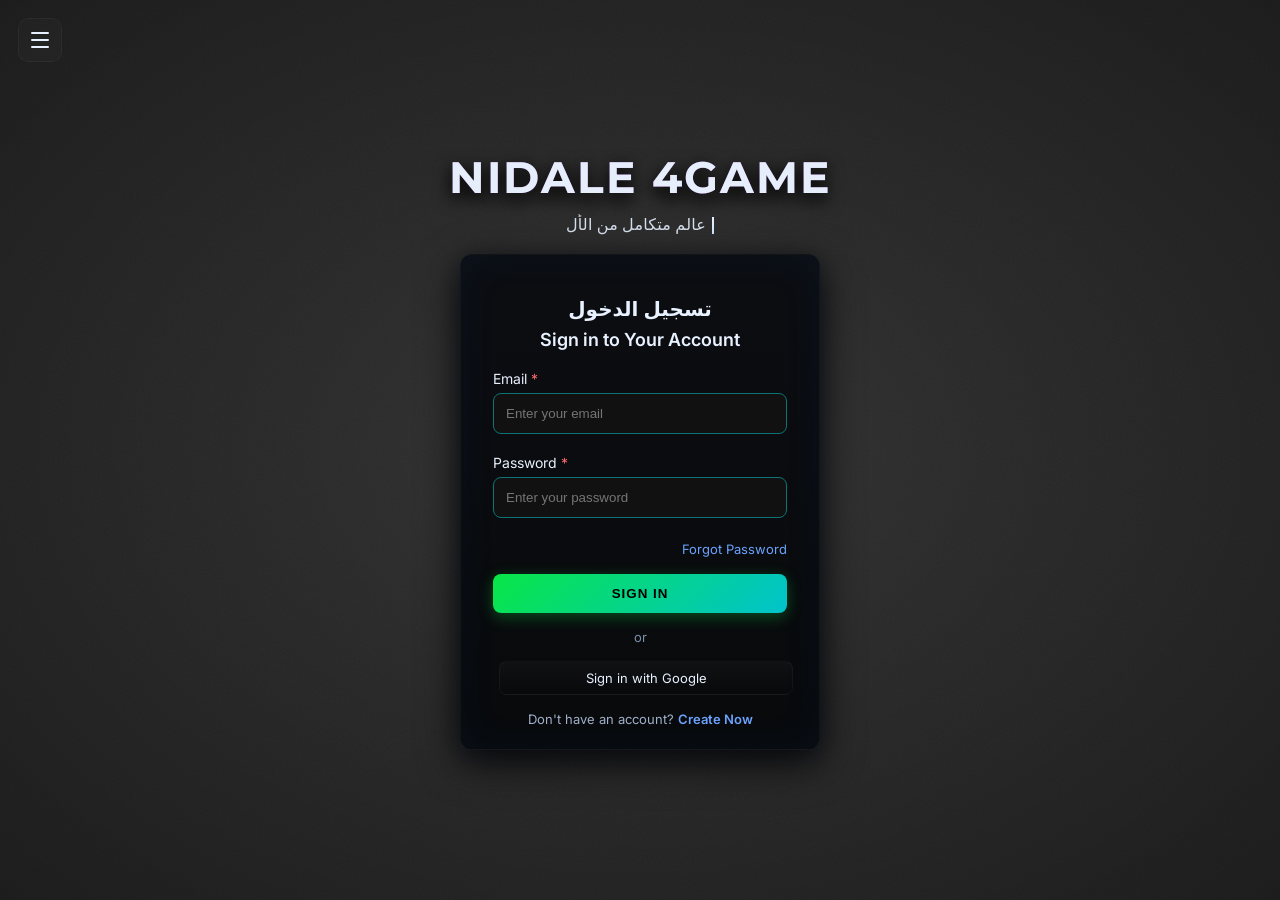
==== login.html @ a0a5f076 "Add files via upload" ====
<!DOCTYPE html>
<html lang="ar">
<head>
<meta charset="UTF-8">
<meta name="viewport" content="width=device-width, initial-scale=1.0">

<!-- خطوط Google Fonts: احترافي للعناوين + نص عام -->
<link href="https://fonts.googleapis.com/css2?family=Inter:wght@300;400;600&family=Montserrat:wght@700&display=swap" rel="stylesheet">

<title>NIDALE 4GAME</title>
<div class="stars"></div>


<style>
*{
    margin:0;
    padding:0;
    box-sizing:border-box;
}

body{
    height:100vh;
    display:flex;
    flex-direction:column;
    justify-content:center;
    align-items:center;
    font-family:'Inter', system-ui, -apple-system, 'Segoe UI', Roboto, 'Helvetica Neue', Arial;
    overflow:hidden;
    position:relative;

    /* خلفية أغلفة ألعاب + كونسولات */
    background:
    linear-gradient(rgba(0,0,0,0.8), rgba(0,0,0,0.8)),
    url("https://images.unsplash.com/photo-1605902711622-cfb43c4437d1"),
    url("https://images.unsplash.com/photo-1598550880863-4e8aa3d0a6f6"),
    url("https://images.unsplash.com/photo-1511512578047-dfb367046420");
    background-size:cover;
    background-position:center;
}

/* vignette + film-grain texture overlay */
body::before{
    content:"";
    position:fixed;
    inset:0;
    z-index:1;
    pointer-events:none;
    background:
        radial-gradient(ellipse at center, transparent 0%, rgba(0,0,0,0.45) 100%),
        url("data:image/svg+xml,%3Csvg viewBox='0 0 200 200' xmlns='http://www.w3.org/2000/svg'%3E%3Cfilter id='n'%3E%3CfeTurbulence type='fractalNoise' baseFrequency='.9' numOctaves='4' seed='1'/%3E%3C/filter%3E%3Crect width='200' height='200' filter='url(%23n)' opacity='.04'/%3E%3C/svg%3E");
    background-size: cover, 300px 300px;
    background-repeat: no-repeat, repeat;
}

/* عنوان الموقع */
.site-title{
    font-family: 'Montserrat', sans-serif;
    font-size:44px;
    font-weight:700;
    color:#e6eefc;
    letter-spacing:2px;
    margin-bottom:10px;
    position:relative;
    animation:fadeIn 1s ease forwards;
    text-shadow:0 6px 18px rgba(0,0,0,0.6);
    z-index:2;
}
.menu-btn{
    position:fixed;
    left:18px;
    top:18px;
    z-index:1300;
    width:44px;
    height:44px;
    display:flex;
    flex-direction:column;
    justify-content:center;
    gap:5px;
    align-items:center;
    padding:6px;
    background:rgba(255,255,255,0.02);
    border:1px solid rgba(255,255,255,0.04);
    border-radius:10px;
    cursor:pointer;
    backdrop-filter: blur(6px);
}
.menu-btn:focus{outline:2px solid rgba(100,160,255,0.18)}
.menu-btn .dash{display:block; width:18px; height:2px; background:#e8f1ff; border-radius:2px; transition:transform .28s ease}

.menu-panel{
    position:fixed;
    left:18px;
    top:72px;
    z-index:1200;
    width:220px;
    background:linear-gradient(180deg, rgba(12,14,18,0.98), rgba(6,8,12,0.98));
    border-radius:10px;
    border:1px solid rgba(255,255,255,0.04);
    box-shadow:0 14px 40px rgba(4,24,48,0.6);
    padding:10px;
    transform:translateY(-6px) scale(.98);
    opacity:0;
    pointer-events:none;
    transition:transform .22s cubic-bezier(.2,.9,.3,1), opacity .22s ease;
}
.menu-panel.open{transform:translateY(0) scale(1); opacity:1; pointer-events:auto}
.menu-panel ul{list-style:none}
.menu-panel .menu-link{display:block; padding:10px 8px; color:#e8f1ff; text-decoration:none; border-radius:8px}
.menu-panel .menu-link:hover{background:rgba(255,255,255,0.02); transform:translateX(6px)}

.stars{
    position:fixed;
    width:100%;
    height:100%;
    top:0;
    left:0;
    background:transparent url("https://www.transparenttextures.com/patterns/stardust.png") repeat;
    animation:moveStars 60s linear infinite;
    z-index:-2;
    opacity:0.4;
}

@keyframes moveStars{
    from{background-position:0 0;}
    to{background-position:10000px 5000px;}
}



/* تأثير glitch */
.site-title::before,
.site-title::after{
    content:"NIDALE 4GAME";
    position:absolute;
    left:0;
    width:100%;
    opacity:0.7;
}

.site-title::before{
    color:#ff00c8;
    z-index:-1;
    animation:glitch 1s infinite;
}

.site-title::after{
    color:#00ffea;
    z-index:-2;
    animation:glitch 1s infinite reverse;
}

@keyframes glitch{
    0%{transform:translate(0);}
    20%{transform:translate(-2px,2px);}
    40%{transform:translate(-2px,-2px);}
    60%{transform:translate(2px,2px);}
    80%{transform:translate(2px,-2px);}
    100%{transform:translate(0);}
}

/* صندوق تسجيل الدخول */
.login-box{
    width:360px;
    padding:36px 32px 22px 32px;
    background:linear-gradient(180deg, rgba(10,12,16,0.95), rgba(6,8,10,0.95));
    border-radius:12px;
    box-shadow:0 12px 40px rgba(0,0,0,0.8), 0 6px 20px rgba(2,20,40,0.45);
    animation:slideUp 1s ease forwards;
    transform:translateY(30px);
    opacity:0;
    position:relative;
    overflow:hidden;
    border:1px solid rgba(255,255,255,0.04);
    z-index:2;
}

/* single-color subtle glow instead of multicolor border */
.login-box::before{
    content:"";
    position:absolute;
    top:0; left:0; right:0; bottom:0;
    border-radius:12px;
    box-shadow:0 0 40px rgba(40,120,255,0.06) inset;
    z-index:-1;
}

@keyframes glowBorder{
    0%{background-position:0 0;}
    50%{background-position:400% 0;}
    100%{background-position:0 0;}
}

.login-box h2{
    text-align:center;
    margin:6px 0 8px 0;
    color:#e8f1ff;
    font-size:20px;
}

/* Optional description under title */
.site-desc{
    text-align:center;
    color:rgba(230,240,255,0.92);
    font-size:16px;
    font-weight:500;
    margin-bottom:18px;
    line-height:1.35;
    max-width:560px;
    letter-spacing:0.2px;
    /* prepare for typing container */
    overflow:hidden;
    position:relative;
    z-index:2;
}

/* typing effect */
.typing{
    display:inline-block;
    min-height:22px;
    white-space:nowrap;
}
.typing::after{
    content:"";
    display:inline-block;
    width:2px;
    height:1.05em;
    margin-left:6px;
    background:linear-gradient(180deg,#e8f1ff,#cfe8ff);
    vertical-align:middle;
    animation:blink 1s steps(2,start) infinite;
}
@keyframes blink{50%{opacity:0}}

/* Balloon animation inside the login box */
.balloons{
    position:absolute;
    inset:0;
    pointer-events:none;
    overflow:hidden;
    z-index:0;
}
/* keep form above decorative icons */
.login-box h2,
.login-box form{
    position:relative;
    z-index:1;
}
/* game-themed floating icons (controllers, coin, pixel heart) */
.game-icon{
    position:absolute;
    bottom:-90px;
    left:var(--left,10%);
    width:var(--size,36px);
    height:var(--size,36px);
    transform-origin:center bottom;
    animation:rise calc(6s + var(--i,0s) * 1s) linear infinite;
    opacity:0.95;
}
.game-icon svg{width:100%; height:100%; display:block;}
@keyframes rise{
    0%{transform:translateY(0) rotate(0deg) scale(0.98);} 
    30%{opacity:1}
    100%{transform:translateY(-420px) rotate(18deg) scale(1.02); opacity:0.02}
}

.input-box{
    margin-bottom:20px;
}

.input-box input{
    width:100%;
    padding:12px;
    border-radius:8px;
    border:1px solid #0d7376;
    background:#111;
    color:white;
    outline:none;
    transition:0.3s;
}

.input-box input:focus{
    box-shadow:0 0 10px #03ea4c;
}

.login-btn{
    width:100%;
    padding:12px;
    border:none;
    border-radius:8px;
    background:linear-gradient(135deg, #08e647 0%, #00c3cc 100%);
    color:black;
    font-weight:bold;
    cursor:pointer;
    position:relative;
    overflow:hidden;
    transition:all 0.4s cubic-bezier(0.34, 1.56, 0.64, 1);
    box-shadow:0 4px 15px rgba(8, 230, 71, 0.3);
    text-transform:uppercase;
    letter-spacing:1px;
}

.login-btn::before{
    content:'';
    position:absolute;
    top:0;
    left:-100%;
    width:100%;
    height:100%;
    background:linear-gradient(90deg, transparent, rgba(255,255,255,0.3), transparent);
    transition:left 0.5s;
}

.login-btn:hover{
    transform:translateY(-3px) scale(1.02);
    box-shadow:0 12px 25px rgba(8, 230, 71, 0.5), 0 0 30px rgba(0, 195, 204, 0.4);
    background:linear-gradient(135deg, #00c3cc 0%, #08e647 100%);
}

.login-btn:hover::before{
    left:100%;
}

.login-btn:active{
    transform:translateY(-1px) scale(0.98);
    box-shadow:0 6px 12px rgba(8, 230, 71, 0.4), 0 0 15px rgba(0, 195, 204, 0.3);
}

.login-btn::after{
    content:'';
    position:absolute;
    top:50%;
    left:50%;
    width:0;
    height:0;
    background:rgba(255,255,255,0.5);
    border-radius:50%;
    transform:translate(-50%, -50%);
    pointer-events:none;
}

.login-btn:active::after{
    animation:ripple 0.6s ease-out;
}

@keyframes ripple{
    0%{
        width:0;
        height:0;
        opacity:1;
    }
    100%{
        width:300px;
        height:300px;
        opacity:0;
    }
}

/* social buttons */
.social-btn{
    display:inline-block;
    margin:6px 6px 0 6px;
    padding:8px 12px;
    font-size:13px;
    color:#e8f1ff;
    background:linear-gradient(180deg, rgba(255,255,255,0.03), rgba(0,0,0,0.06));
    border-radius:8px;
    text-decoration:none;
    border:1px solid rgba(255,255,255,0.04);
    transition:transform .18s ease, box-shadow .18s ease;
}
.social-btn:hover{transform:translateY(-4px); box-shadow:0 8px 20px rgba(40,120,255,0.08)}

/* أنيميشن */
@keyframes fadeIn{
    from{opacity:0; transform:translateY(-30px);}
    to{opacity:1; transform:translateY(0);}
}

@keyframes slideUp{
    to{
        transform:translateY(0);
        opacity:1;
    }
}

</style>
</head>

<body>

<!-- left-side 3-dash menu button -->
<button id="menu-btn" class="menu-btn" aria-expanded="false" aria-controls="menu-panel" title="فتح القائمة">
    <span class="dash"></span>
    <span class="dash"></span>
    <span class="dash"></span>
</button>

<div id="menu-panel" class="menu-panel" role="menu" aria-hidden="true">
    <ul>
        <li><a href="#" class="menu-link">تواصل</a></li>
        <li><a href="#" class="menu-link">قائمة الألعاب</a></li>
        <li><a href="#" class="menu-link">الإعدادات</a></li>
        <li><a href="#" class="menu-link">حول</a></li>
    </ul>
</div>

<h1 class="site-title">NIDALE 4GAME</h1>
<p class="site-desc"><span class="typing" data-text="عالم متكامل من الألعاب — مشاركة التحديات، جمع المكافآت، واللعب مع مجتمع نشط."></span></p>

<div class="login-box">
    <h2>تسجيل الدخول</h2>
    <div class="balloons" aria-hidden="true">
        <!-- controller -->
        <span class="game-icon" style="--i:0; --left:8%; --size:44px;">
            <svg viewBox="0 0 64 64" aria-hidden="true"><path fill="#ff6b6b" d="M12 34c0 0-2-6 4-10s16-4 16-4 10 0 16 4 4 10 4 10 0 8-6 12-20 6-20 6-14-1-18-6-2-12-2-12z"/><circle cx="30" cy="30" r="3" fill="#fff"/><rect x="36" y="26" width="4" height="4" rx="1" fill="#fff"/></svg>
        </span>
        <!-- coin -->
        <span class="game-icon" style="--i:0.8; --left:26%; --size:34px;">
            <svg viewBox="0 0 64 64" aria-hidden="true"><circle cx="32" cy="32" r="18" fill="#ffd36b"/><circle cx="32" cy="32" r="9" fill="#ffecb3"/></svg>
        </span>
        <!-- pixel heart -->
        <span class="game-icon" style="--i:1.2; --left:44%; --size:36px;">
            <svg viewBox="0 0 64 64" aria-hidden="true"><path fill="#ff7bd1" d="M32 50s-18-11-18-24c0-7 6-12 12-12 4 0 6 2 6 2s2-2 6-2c6 0 12 5 12 12 0 13-18 24-18 24z"/></svg>
        </span>
        <!-- star -->
        <span class="game-icon" style="--i:1.6; --left:62%; --size:30px;">
            <svg viewBox="0 0 64 64" aria-hidden="true"><polygon fill="#6b8bff" points="32 6 39 26 60 26 42 38 49 58 32 46 15 58 22 38 4 26 25 26"/></svg>
        </span>
        <!-- spark -->
        <span class="game-icon" style="--i:0.5; --left:76%; --size:28px;">
            <svg viewBox="0 0 64 64" aria-hidden="true"><path fill="#6bffcf" d="M32 6 L36 26 L58 28 L40 40 L46 60 L32 48 L18 60 L24 40 L6 28 L28 26 Z"/></svg>
        </span>
    </div>

    <h3 style="color:#e8f1ff; font-size:18px; margin-bottom:20px; text-align:center; font-weight:600;">Sign in to Your Account</h3>
    
    <form>
        <div class="input-box">
            <label style="color:#e8f1ff; font-size:14px; display:block; margin-bottom:6px;">Email <span style="color:#ff6b6b;">*</span></label>
            <input type="email" placeholder="Enter your email" required>
        </div>

        <div class="input-box">
            <label style="color:#e8f1ff; font-size:14px; display:block; margin-bottom:6px;">Password <span style="color:#ff6b6b;">*</span></label>
            <input type="password" placeholder="Enter your password" required>
        </div>

        <div style="text-align:right; margin-bottom:16px;">
            <a href="#" style="color:#6ba3ff; font-size:13px; text-decoration:none; transition:color 0.3s;">Forgot Password</a>
        </div>

        <button type="submit" class="login-btn">Sign In</button>
    </form>
    
    <!-- divider -->
    <div style="text-align:center; margin:16px 0; color:#7a8fa8; font-size:13px; position:relative; z-index:1;">or</div>
    
    <!-- social/contact buttons -->
    <div style="margin-top:14px; text-align:center; position:relative; z-index:1;">
        <a href="#" class="social-btn" aria-label="Sign in with Google" style="width:100%; display:block; box-sizing:border-box;">Sign in with Google</a>
    </div>

    <div style="margin-top:16px; text-align:center; color:#a0b0c8; font-size:13px; position:relative; z-index:1;">
        Don't have an account? <a href="#" style="color:#6ba3ff; text-decoration:none; font-weight:600; transition:color 0.3s;">Create Now</a>
    </div>
</div>

</body>
<script>
// typing effect (simple, accessible)
document.addEventListener('DOMContentLoaded', function(){
    const el = document.querySelector('.typing');
    if(!el) return;
    const text = el.getAttribute('data-text') || el.textContent.trim();
    el.textContent = '';
    let i = 0;
    const speed = 34; // ms per char
    function type(){
        if(i <= text.length){
            el.textContent = text.slice(0,i);
            i++;
            setTimeout(type, speed + Math.random()*20);
        }
    }
    // small delay before typing
    setTimeout(type, 300);

    // menu toggle
    const menuBtn = document.getElementById('menu-btn');
    const panel = document.getElementById('menu-panel');
    function closeMenu(){
        panel.classList.remove('open');
        panel.setAttribute('aria-hidden','true');
        menuBtn.setAttribute('aria-expanded','false');
    }
    function openMenu(){
        panel.classList.add('open');
        panel.setAttribute('aria-hidden','false');
        menuBtn.setAttribute('aria-expanded','true');
    }
    menuBtn.addEventListener('click', function(e){
        const opened = panel.classList.contains('open');
        if(opened) closeMenu(); else openMenu();
    });
    // close when clicking outside
    document.addEventListener('click', function(ev){
        if(!panel.classList.contains('open')) return;
        const path = ev.composedPath ? ev.composedPath() : (ev.path || []);
        if(path.indexOf(panel) >= 0 || path.indexOf(menuBtn) >= 0) return;
        closeMenu();
    });
    // close on Esc
    document.addEventListener('keydown', function(ev){ if(ev.key === 'Escape') closeMenu(); });
});
</script>
</html>
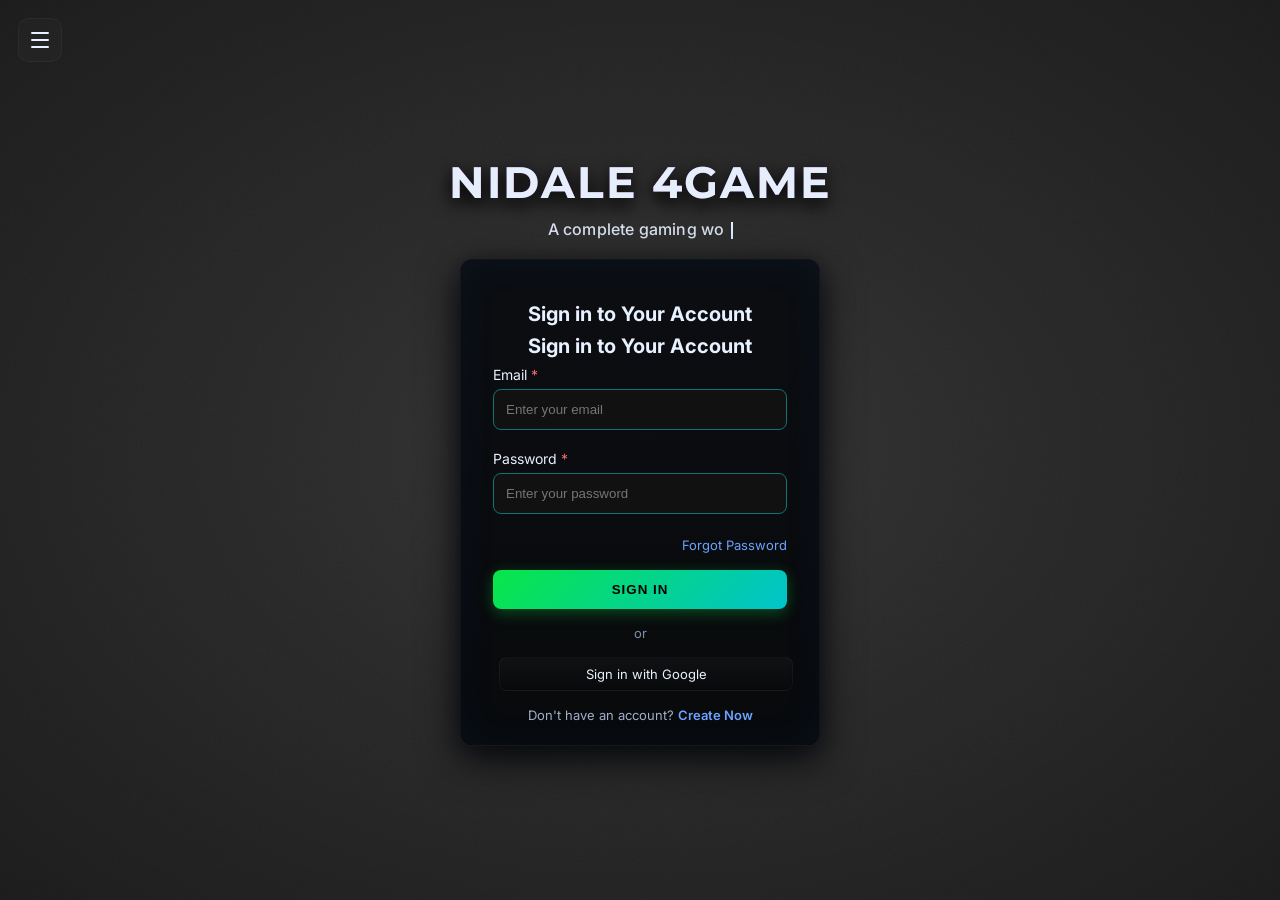
==== commit f01783a5: "Add files via upload" ====
--- a/login.html
+++ b/login.html
@@ -1,10 +1,10 @@
 <!DOCTYPE html>
-<html lang="ar">
+<html lang="en">
 <head>
 <meta charset="UTF-8">
 <meta name="viewport" content="width=device-width, initial-scale=1.0">
 
-<!-- خطوط Google Fonts: احترافي للعناوين + نص عام -->
+<!-- Google Fonts: Professional for headings + general text -->
 <link href="https://fonts.googleapis.com/css2?family=Inter:wght@300;400;600&family=Montserrat:wght@700&display=swap" rel="stylesheet">
 
 <title>NIDALE 4GAME</title>
@@ -28,12 +28,8 @@
     overflow:hidden;
     position:relative;
 
-    /* خلفية أغلفة ألعاب + كونسولات */
-    background:
-    linear-gradient(rgba(0,0,0,0.8), rgba(0,0,0,0.8)),
-    url("https://images.unsplash.com/photo-1605902711622-cfb43c4437d1"),
-    url("https://images.unsplash.com/photo-1598550880863-4e8aa3d0a6f6"),
-    url("https://images.unsplash.com/photo-1511512578047-dfb367046420");
+    /* Background for game covers + consoles */
+    background:linear-gradient(rgba(0,0,0,0.8), rgba(0,0,0,0.8)), url("https://images.unsplash.com/photo-1605902711622-cfb43c4437d1?w=1200"), url("https://images.unsplash.com/photo-1598550880863-4e8aa3d0a6f6?w=1200"), url("https://images.unsplash.com/photo-1511512578047-dfb367046420?w=1200");
     background-size:cover;
     background-position:center;
 }
@@ -52,7 +48,7 @@
     background-repeat: no-repeat, repeat;
 }
 
-/* عنوان الموقع */
+/* Website title */
 .site-title{
     font-family: 'Montserrat', sans-serif;
     font-size:44px;
@@ -126,8 +122,7 @@
 }
 
 
-
-/* تأثير glitch */
+/* Glitch effect */
 .site-title::before,
 .site-title::after{
     content:"NIDALE 4GAME";
@@ -158,7 +153,7 @@
     100%{transform:translate(0);}
 }
 
-/* صندوق تسجيل الدخول */
+/* Login box */
 .login-box{
     width:360px;
     padding:36px 32px 22px 32px;
@@ -231,7 +226,7 @@
 }
 @keyframes blink{50%{opacity:0}}
 
-/* Balloon animation inside the login box */
+/* Decorative icons inside login box */
 .balloons{
     position:absolute;
     inset:0;
@@ -239,13 +234,13 @@
     overflow:hidden;
     z-index:0;
 }
-/* keep form above decorative icons */
+/* Keep form above decorative icons */
 .login-box h2,
 .login-box form{
     position:relative;
     z-index:1;
 }
-/* game-themed floating icons (controllers, coin, pixel heart) */
+/* Game-themed floating icons (controllers, coin, pixel heart) */
 .game-icon{
     position:absolute;
     bottom:-90px;
@@ -355,7 +350,7 @@
     }
 }
 
-/* social buttons */
+/* Social buttons */
 .social-btn{
     display:inline-block;
     margin:6px 6px 0 6px;
@@ -370,7 +365,7 @@
 }
 .social-btn:hover{transform:translateY(-4px); box-shadow:0 8px 20px rgba(40,120,255,0.08)}
 
-/* أنيميشن */
+/* Animations */
 @keyframes fadeIn{
     from{opacity:0; transform:translateY(-30px);}
     to{opacity:1; transform:translateY(0);}
@@ -389,7 +384,7 @@
 <body>
 
 <!-- left-side 3-dash menu button -->
-<button id="menu-btn" class="menu-btn" aria-expanded="false" aria-controls="menu-panel" title="فتح القائمة">
+<button id="menu-btn" class="menu-btn" aria-expanded="false" aria-controls="menu-panel" title="Open Menu">
     <span class="dash"></span>
     <span class="dash"></span>
     <span class="dash"></span>
@@ -397,18 +392,18 @@
 
 <div id="menu-panel" class="menu-panel" role="menu" aria-hidden="true">
     <ul>
-        <li><a href="#" class="menu-link">تواصل</a></li>
-        <li><a href="#" class="menu-link">قائمة الألعاب</a></li>
-        <li><a href="#" class="menu-link">الإعدادات</a></li>
-        <li><a href="#" class="menu-link">حول</a></li>
+        <li><a href="#" class="menu-link">Contact</a></li>
+        <li><a href="#" class="menu-link">Games List</a></li>
+        <li><a href="#" class="menu-link">Settings</a></li>
+        <li><a href="#" class="menu-link">About</a></li>
     </ul>
 </div>
 
 <h1 class="site-title">NIDALE 4GAME</h1>
-<p class="site-desc"><span class="typing" data-text="عالم متكامل من الألعاب — مشاركة التحديات، جمع المكافآت، واللعب مع مجتمع نشط."></span></p>
+<p class="site-desc"><span class="typing" data-text="A complete gaming world — Share challenges, collect rewards, and play with an active community."></span></p>
 
 <div class="login-box">
-    <h2>تسجيل الدخول</h2>
+    <h2>Sign in to Your Account</h2>
     <div class="balloons" aria-hidden="true">
         <!-- controller -->
         <span class="game-icon" style="--i:0; --left:8%; --size:44px;">
@@ -432,7 +427,7 @@
         </span>
     </div>
 
-    <h3 style="color:#e8f1ff; font-size:18px; margin-bottom:20px; text-align:center; font-weight:600;">Sign in to Your Account</h3>
+    <h2>Sign in to Your Account</h2>
     
     <form>
         <div class="input-box">
@@ -452,10 +447,10 @@
         <button type="submit" class="login-btn">Sign In</button>
     </form>
     
-    <!-- divider -->
+    <!-- Divider -->
     <div style="text-align:center; margin:16px 0; color:#7a8fa8; font-size:13px; position:relative; z-index:1;">or</div>
     
-    <!-- social/contact buttons -->
+    <!-- Social/contact buttons -->
     <div style="margin-top:14px; text-align:center; position:relative; z-index:1;">
         <a href="#" class="social-btn" aria-label="Sign in with Google" style="width:100%; display:block; box-sizing:border-box;">Sign in with Google</a>
     </div>
@@ -467,7 +462,7 @@
 
 </body>
 <script>
-// typing effect (simple, accessible)
+// Typing effect (simple, accessible)
 document.addEventListener('DOMContentLoaded', function(){
     const el = document.querySelector('.typing');
     if(!el) return;
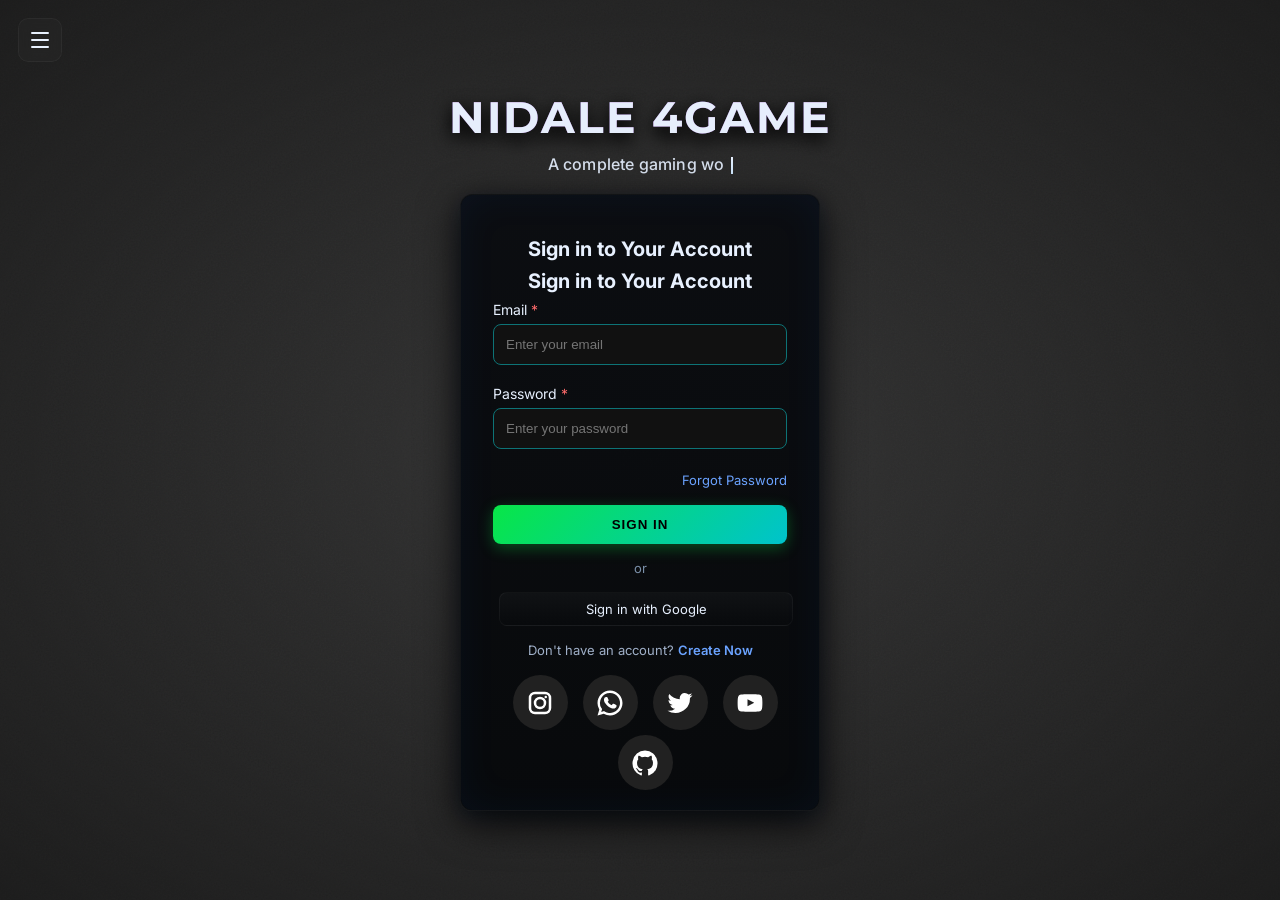
==== commit d86eb538: "Add files via upload" ====
--- a/login.html
+++ b/login.html
@@ -376,6 +376,77 @@
         transform:translateY(0);
         opacity:1;
     }
+}
+
+/* Social Media Buttons */
+.social-buttons-container {
+    display: flex;
+    flex-wrap: wrap;
+    justify-content: center;
+    gap: 10px;
+    margin-top: 20px;
+    position: relative;
+    z-index: 1;
+}
+
+.button {
+  cursor: pointer;
+  width: 50px;
+  height: 50px;
+  border-radius: 50px;
+  border: none;
+  background: linear-gradient(120deg, #833ab4, #fd1d1d, #fcb045);
+  position: relative;
+  z-index: 0;
+  display: flex;
+  align-items: center;
+  justify-content: center;
+  margin-left: 10px;
+  transition: 0.1s;
+}
+
+.button svg {
+  color: white;
+  width: 30px;
+  height: 30px;
+  z-index: 9;
+}
+
+.button:nth-child(3) {
+  background: linear-gradient(120deg, #02ff2c, #008a12);
+}
+
+.button:nth-child(4) {
+  background: rgb(69, 187, 255);
+}
+
+.button:nth-child(5) {
+  background: rgb(255, 33, 33);
+}
+
+.button:nth-child(6) {
+  background: black;
+}
+
+.button:active {
+  transform: scale(0.85);
+}
+
+.button::before {
+  content: "";
+  position: absolute;
+  width: 55px;
+  height: 55px;
+  background-color: #212121;
+  border-radius: 50px;
+  z-index: -1;
+  border: 0px solid rgba(255, 255, 255, 0.411);
+  transition: 0.4s;
+}
+
+.button:hover::before {
+  width: 0px;
+  height: 0px;
 }
 
 </style>
@@ -457,6 +528,34 @@
 
     <div style="margin-top:16px; text-align:center; color:#a0b0c8; font-size:13px; position:relative; z-index:1;">
         Don't have an account? <a href="#" style="color:#6ba3ff; text-decoration:none; font-weight:600; transition:color 0.3s;">Create Now</a>
+    </div>
+
+    <div class="social-buttons-container">
+        <button class="button">
+            <svg viewBox="0 0 24 24" fill="none" height="24" width="24" xmlns="http://www.w3.org/2000/svg" aria-hidden="true">
+                <path clip-rule="evenodd" d="M3 8a5 5 0 0 1 5-5h8a5 5 0 0 1 5 5v8a5 5 0 0 1-5 5H8a5 5 0 0 1-5-5V8Zm5-3a3 3 0 0 0-3 3v8a3 3 0 0 0 3 3h8a3 3 0 0 0 3-3V8a3 3 0 0 0-3-3H8Zm7.597 2.214a1 1 0 0 1 1-1h.01a1 1 0 1 1 0 2h-.01a1 1 0 0 1-1-1ZM12 9a3 3 0 1 0 0 6 3 3 0 0 0 0-6Zm-5 3a5 5 0 1 1 10 0 5 5 0 0 1-10 0Z" fill-rule="evenodd" fill="currentColor"></path>
+            </svg>
+        </button>
+        <button class="button">
+            <svg viewBox="0 0 24 24" fill="none" height="24" width="24" xmlns="http://www.w3.org/2000/svg" aria-hidden="true">
+                <path clip-rule="evenodd" d="M12 4a8 8 0 0 0-6.895 12.06l.569.718-.697 2.359 2.32-.648.379.243A8 8 0 1 0 12 4ZM2 12C2 6.477 6.477 2 12 2s10 4.477 10 10-4.477 10-10 10a9.96 9.96 0 0 1-5.016-1.347l-4.948 1.382 1.426-4.829-.006-.007-.033-.055A9.958 9.958 0 0 1 2 12Z" fill-rule="evenodd" fill="currentColor"></path><path d="M16.735 13.492c-.038-.018-1.497-.736-1.756-.83a1.008 1.008 0 0 0-.34-.075c-.196 0-.362.098-.49.291-.146.217-.587.732-.723.886-.018.02-.042.045-.057.045-.013 0-.239-.093-.307-.123-1.564-.68-2.751-2.313-2.914-2.589-.023-.04-.024-.057-.024-.057.005-.021.058-.074.085-.101.08-.079.166-.182.249-.283l.117-.14c.121-.14.175-.25.237-.375l.033-.066a.68.68 0 0 0-.02-.64c-.034-.069-.65-1.555-.715-1.711-.158-.377-.366-.552-.655-.552-.027 0 0 0-.112.005-.137.005-.883.104-1.213.311-.35.22-.94.924-.94 2.16 0 1.112.705 2.162 1.008 2.561l.041.06c1.161 1.695 2.608 2.951 4.074 3.537 1.412.564 2.081.63 2.461.63.16 0 .288-.013.4-.024l.072-.007c.488-.043 1.56-.599 1.804-1.276.192-.534.243-1.117.115-1.329-.088-.144-.239-.216-.43-.308Z" fill="currentColor"></path>
+            </svg>
+        </button>
+        <button class="button">
+            <svg viewBox="0 0 24 24" fill="currentColor" height="24" width="24" xmlns="http://www.w3.org/2000/svg" aria-hidden="true">
+                <path clip-rule="evenodd" d="M22 5.892a8.178 8.178 0 0 1-2.355.635 4.074 4.074 0 0 0 1.8-2.235 8.343 8.343 0 0 1-2.605.981A4.13 4.13 0 0 0 15.85 4a4.068 4.068 0 0 0-4.1 4.038c0 .31.035.618.105.919A11.705 11.705 0 0 1 3.4 4.734a4.006 4.006 0 0 0 1.268 5.392 4.165 4.165 0 0 1-1.859-.5v.05A4.057 4.057 0 0 0 6.1 13.635a4.192 4.192 0 0 1-1.856.07 4.108 4.108 0 0 0 3.831 2.807A8.36 8.36 0 0 1 2 18.184 11.732 11.732 0 0 0 8.291 20 11.502 11.502 0 0 0 19.964 8.5c0-.177 0-.349-.012-.523A8.143 8.143 0 0 0 22 5.892Z" fill-rule="evenodd"></path>
+            </svg>
+        </button>
+        <button class="button">
+            <svg viewBox="0 0 24 24" fill="currentColor" height="24" width="24" xmlns="http://www.w3.org/2000/svg" aria-hidden="true">
+                <path clip-rule="evenodd" d="M21.7 8.037a4.26 4.26 0 0 0-.789-1.964 2.84 2.84 0 0 0-1.984-.839c-2.767-.2-6.926-.2-6.926-.2s-4.157 0-6.928.2a2.836 2.836 0 0 0-1.983.839 4.225 4.225 0 0 0-.79 1.965 30.146 30.146 0 0 0-.2 3.206v1.5a30.12 30.12 0 0 0 .2 3.206c.094.712.364 1.39.784 1.972.604.536 1.38.837 2.187.848 1.583.151 6.731.2 6.731.2s4.161 0 6.928-.2a2.844 2.844 0 0 0 1.985-.84 4.27 4.27 0 0 0 .787-1.965 30.12 30.12 0 0 0 .2-3.206v-1.516a30.672 30.672 0 0 0-.202-3.206Zm-11.692 6.554v-5.62l5.4 2.819-5.4 2.801Z" fill-rule="evenodd"></path>
+            </svg>
+        </button>
+        <button class="button">
+            <svg viewBox="0 0 24 24" fill="currentColor" height="24" width="24" xmlns="http://www.w3.org/2000/svg" aria-hidden="true">
+                <path clip-rule="evenodd" d="M12.006 2a9.847 9.847 0 0 0-6.484 2.44 10.32 10.32 0 0 0-3.393 6.17 10.48 10.48 0 0 0 1.317 6.955 10.045 10.045 0 0 0 5.4 4.418c.504.095.683-.223.683-.494 0-.245-.01-1.052-.014-1.908-2.78.62-3.366-1.21-3.366-1.21a2.711 2.711 0 0 0-1.11-1.5c-.907-.637.07-.621.07-.621.317.044.62.163.885.346.266.183.487.426.647.71.135.253.318.476.538.655a2.079 2.079 0 0 0 2.37.196c.045-.52.27-1.006.635-1.37-2.219-.259-4.554-1.138-4.554-5.07a4.022 4.022 0 0 1 1.031-2.75 3.77 3.77 0 0 1 .096-2.713s.839-.275 2.749 1.05a9.26 9.26 0 0 1 5.004 0c1.906-1.325 2.74-1.05 2.74-1.05.37.858.406 1.828.101 2.713a4.017 4.017 0 0 1 1.029 2.75c0 3.939-2.339 4.805-4.564 5.058a2.471 2.471 0 0 1 .679 1.897c0 1.372-.012 2.477-.012 2.814 0 .272.18.592.687.492a10.05 10.05 0 0 0 5.388-4.421 10.473 10.473 0 0 0 1.313-6.948 10.32 10.32 0 0 0-3.39-6.165A9.847 9.847 0 0 0 12.007 2Z" fill-rule="evenodd"></path>
+            </svg>
+        </button>
     </div>
 </div>
 
